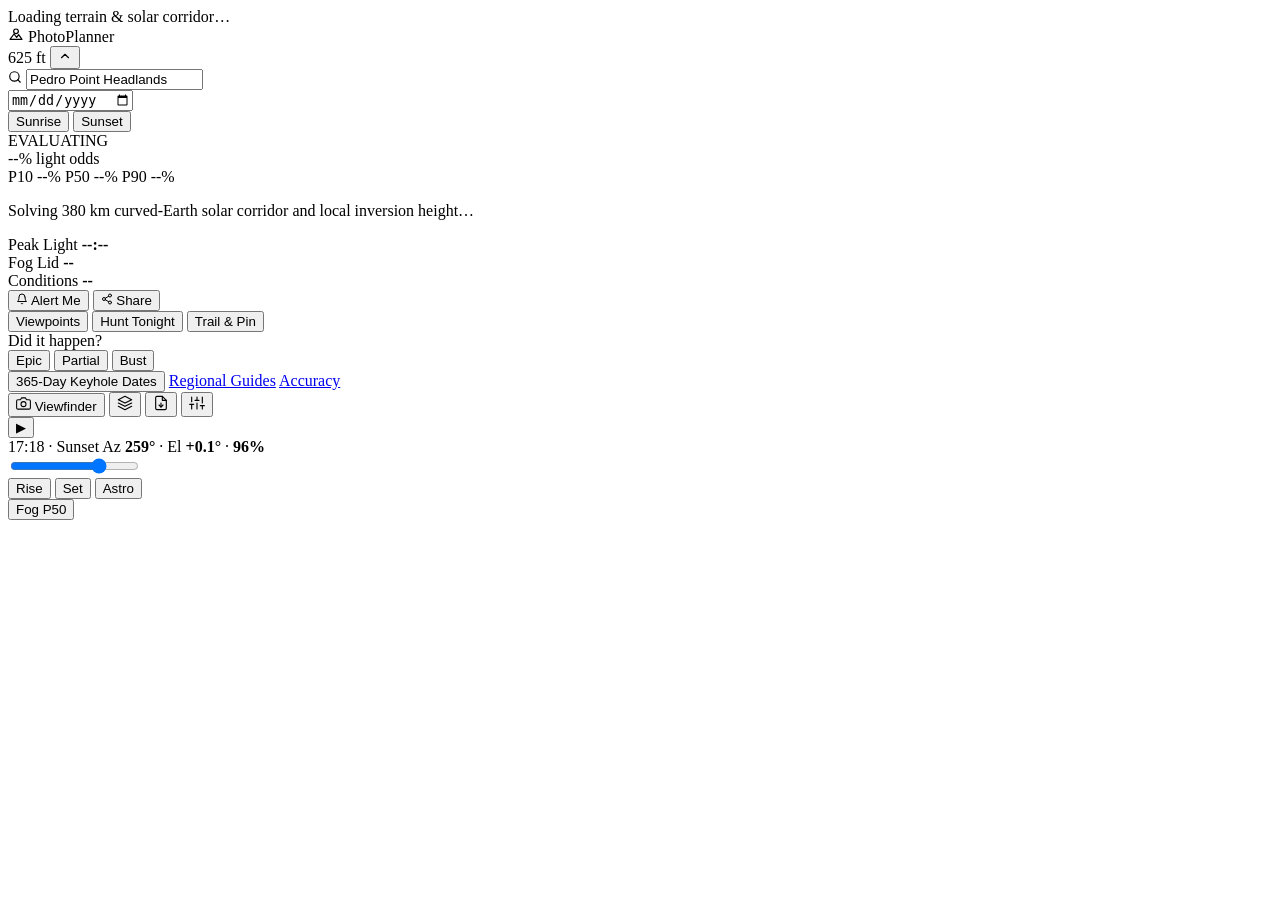
==== web/index.html @ 764217e9 "feat(launch): nationwide US spot search, Alert Me UI + email/webhook delivery, Docker/Fly/rate-limit" ====
<!DOCTYPE html>
<html lang="en" data-theme="dark">
<head>
  <meta charset="UTF-8" />
  <meta name="viewport" content="width=device-width, initial-scale=1.0" />
  <meta name="color-scheme" content="dark light" />
  <title>PhotoPlanner — 3D Light &amp; Lens Viewfinder</title>
  <link rel="stylesheet" href="/styles.css?v=20261120c" />
  <script type="importmap">
    {
      "imports": {
        "three": "https://unpkg.com/three@0.160.0/build/three.module.js",
        "three/addons/": "https://unpkg.com/three@0.160.0/examples/jsm/"
      }
    }
  </script>
</head>
<body>
  <!-- Full-Bleed 100vw × 100dvh 3D Topographic & Light Stage -->
  <main class="viewport-stage" id="viewport-stage" aria-label="Interactive 3D Topographic Light &amp; Lens Viewfinder">
    <div id="canvas-container" class="canvas-container"></div>
    <img id="webcam-ghost-overlay" class="webcam-ghost-overlay" alt="" hidden />

    <!-- Floating 3D Cloud Hover Provenance Tooltip (pointer-events: none) -->
    <div id="cloud-hover-tooltip" class="cloud-hover-tooltip" role="status" aria-live="polite" hidden></div>

    <!-- First-Person Optical Camera Viewfinder Overlay (Full-Bleed, Pure EVF) -->
    <div class="viewfinder-overlay" id="viewfinder-overlay" hidden>
      <div class="vf-corner vf-tl"></div>
      <div class="vf-corner vf-tr"></div>
      <div class="vf-corner vf-bl"></div>
      <div class="vf-corner vf-br"></div>
      <div class="vf-grid" aria-hidden="true">
        <div class="vf-line vf-v1"></div>
        <div class="vf-line vf-v2"></div>
        <div class="vf-line vf-h1"></div>
        <div class="vf-line vf-h2"></div>
        <div class="vf-center-cross"></div>
      </div>

      <!-- Optical Full-Frame Camera Focal-Length Dial -->
      <div class="vf-top-lens-bar" id="vf-lens-bar" role="group" aria-label="Full-Frame Camera Focal Length">
        <span class="vf-lens-label">35mm</span>
        <button type="button" class="vf-lens-btn" data-focal-mm="16">16</button>
        <button type="button" class="vf-lens-btn" data-focal-mm="24">24</button>
        <button type="button" class="vf-lens-btn is-active" data-focal-mm="35">35</button>
        <button type="button" class="vf-lens-btn" data-focal-mm="50">50</button>
        <button type="button" class="vf-lens-btn" data-focal-mm="70">70</button>
        <button type="button" class="vf-lens-btn" data-focal-mm="200">200<span class="vf-unit">mm</span></button>
        <span class="vf-fov-pill" id="vf-fov-readout">54° × 38°</span>
        <button type="button" class="vf-lens-btn vf-fieldcard-btn" id="btn-vf-export-field-card" title="Export Offline Backcountry Field Card">
          Field Card
        </button>
      </div>

      <div class="vf-bottom-hud" id="vf-hud-readout">
        VP1 · 35mm FF · Bearing 117.9° ESE · 1.66 mi
      </div>
    </div>

    <!-- Loading Indicator (Minimal Center Capsule) -->
    <div class="viewport-loading" id="viewport-loading">
      <span class="spinner" aria-hidden="true"></span>
      <span id="loading-text">Loading terrain &amp; solar corridor…</span>
    </div>

    <!-- =====================================================================
         TOP-LEFT: Floating Collapsible Photographer Sheet (Proposal A)
         ===================================================================== -->
    <aside class="floating-sheet" id="planner-sheet" aria-label="Shoot Brief &amp; Planner">
      <!-- Compact Brand + Location / Date / Phase Header -->
      <div class="sheet-header">
        <div class="brand-row">
          <div class="brand-mark">
            <svg width="16" height="16" viewBox="0 0 24 24" fill="none" stroke="currentColor" stroke-width="1.8" stroke-linecap="round" stroke-linejoin="round" aria-hidden="true">
              <circle cx="12" cy="8" r="3.5" />
              <path d="M3 20l6-8 4 5 3-4 5 7H3z" />
            </svg>
            <span class="brand-wordmark">PhotoPlanner</span>
          </div>
          <div class="sheet-header-right">
            <span class="elev-chip" id="summary-elevation">625 ft</span>
            <button type="button" class="icon-btn icon-btn-xs" id="btn-toggle-sheet" aria-expanded="true" title="Collapse or expand brief panel">
              <svg width="14" height="14" viewBox="0 0 24 24" fill="none" stroke="currentColor" stroke-width="2" stroke-linecap="round" stroke-linejoin="round" aria-hidden="true">
                <polyline points="18 15 12 9 6 15" />
              </svg>
            </button>
          </div>
        </div>

        <form id="query-form" class="sheet-controls" aria-label="Subject and Date">
          <div class="spot-search-wrap" id="spot-search-wrap">
            <svg class="spot-search-icon" width="14" height="14" viewBox="0 0 24 24" fill="none" stroke="currentColor" stroke-width="2" stroke-linecap="round" stroke-linejoin="round" aria-hidden="true">
              <circle cx="11" cy="11" r="8" />
              <line x1="21" y1="21" x2="16.65" y2="16.65" />
            </svg>
            <input
              type="search"
              id="spot-search-input"
              class="input-search"
              value="Pedro Point Headlands"
              placeholder="Search any US peak, lake, or GPS…"
              autocomplete="off"
              aria-label="Search any US photography peak, lake, or GPS coordinates"
              aria-autocomplete="list"
              aria-controls="spot-search-results"
            />
            <div class="spot-search-dropdown" id="spot-search-results" role="listbox" hidden></div>
          </div>

          <!-- Hidden legacy preset select kept in sync for quick benchmarks -->
          <select id="landmark-select" name="landmark" hidden>
            <option value="Pedro Point Headlands" selected>Pedro Point Headlands</option>
            <option value="Montara Mountain">Montara Mountain</option>
            <option value="Half Dome">Half Dome</option>
            <option value="Clouds Rest">Clouds Rest</option>
            <option value="Upper Yosemite Fall">Upper Yosemite Fall</option>
            <option value="Sentinel Dome">Sentinel Dome</option>
            <option value="Bridalveil Fall">Bridalveil Fall</option>
            <option value="North Dome">North Dome</option>
            <option value="Cathedral Peak">Cathedral Peak</option>
            <option value="Tenaya Lake">Tenaya Lake</option>
          </select>

          <div class="sheet-date-phase-row">
            <input type="date" id="shoot-date" class="input-date" name="date" aria-label="Shoot Date" />
            <div class="phase-switch" role="tablist" aria-label="Light Phase">
              <button type="button" class="phase-btn" id="tab-corridor-sunrise" data-phase="sunrise">Sunrise</button>
              <button type="button" class="phase-btn is-active" id="tab-corridor-sunset" data-phase="sunset">Sunset</button>
            </div>
          </div>

          <!-- Hidden compatibility hooks -->
          <select id="max-miles" name="max_miles" hidden>
            <option value="10">10</option>
            <option value="16" selected>16</option>
            <option value="22">22</option>
          </select>
          <span id="summary-title" hidden>Pedro Point Headlands</span>
          <span id="summary-subtitle" hidden></span>
        </form>
      </div>

      <!-- Collapsible Body of Floating Sheet -->
      <div class="sheet-body" id="sheet-body">
        <!-- Hero Verdict Strip: The 5-Second Answer -->
        <section class="verdict-hero" aria-label="Light Verdict">
          <div class="verdict-top-row">
            <div class="verdict-status-wrap">
              <span class="verdict-dot" id="brief-verdict-dot" aria-hidden="true"></span>
              <span class="verdict-label" id="brief-verdict-badge">EVALUATING</span>
            </div>
            <div class="verdict-odds-wrap">
              <span class="verdict-odds-num" id="brief-light-odds">--%</span>
              <span class="verdict-odds-caption">light odds</span>
            </div>
          </div>

          <div class="prob-whisker" title="Calibrated P10–P90 transmittance band (median P50 marked)">
            <div class="prob-whisker-track">
              <div class="prob-whisker-band" id="brief-prob-range" style="left: 20%; width: 50%;"></div>
              <div class="prob-whisker-median" id="brief-prob-median" style="left: 50%;"></div>
            </div>
            <div class="prob-whisker-labels">
              <span id="brief-p10-label">P10 --%</span>
              <span id="brief-p50-label">P50 --%</span>
              <span id="brief-p90-label">P90 --%</span>
            </div>
          </div>

          <p class="verdict-reason" id="brief-causal-note">
            Solving 380 km curved-Earth solar corridor and local inversion height…
          </p>

          <div class="brief-tri-stats">
            <div class="tri-stat">
              <span class="tri-label">Peak Light</span>
              <strong class="tri-val" id="brief-peak-time">--:--</strong>
            </div>
            <div class="tri-stat">
              <span class="tri-label">Fog Lid</span>
              <strong class="tri-val" id="brief-fog-clearance">--</strong>
            </div>
            <div class="tri-stat">
              <span class="tri-label">Conditions</span>
              <strong class="tri-val" id="brief-temp-wind">--</strong>
            </div>
          </div>

          <div class="hero-action-row">
            <button type="button" class="btn-subtle btn-xs hero-alert-btn" id="btn-open-alert-popover" popovertarget="alert-popover">
              <svg width="12" height="12" viewBox="0 0 24 24" fill="none" stroke="currentColor" stroke-width="2" stroke-linecap="round" stroke-linejoin="round" aria-hidden="true">
                <path d="M18 8A6 6 0 0 0 6 8c0 7-3 9-3 9h18s-3-2-3-9" />
                <path d="M13.73 21a2 2 0 0 1-3.46 0" />
              </svg>
              <span>Alert Me</span>
            </button>
            <button type="button" class="btn-subtle btn-xs" id="btn-share-shoot" title="Copy shareable deep link for this spot, date &amp; lens">
              <svg width="12" height="12" viewBox="0 0 24 24" fill="none" stroke="currentColor" stroke-width="2" stroke-linecap="round" stroke-linejoin="round" aria-hidden="true">
                <circle cx="18" cy="5" r="3" /><circle cx="6" cy="12" r="3" /><circle cx="18" cy="19" r="3" />
                <line x1="8.59" y1="13.51" x2="15.42" y2="17.49" /><line x1="15.41" y1="6.51" x2="8.59" y2="10.49" />
              </svg>
              <span id="share-btn-label">Share</span>
            </button>
          </div>
        </section>

        <!-- 3 Clean Tabs: Brief (Viewpoints) | Hunt (Regional) | Trail (GPX & Pin) -->
        <nav class="sheet-tabs" role="tablist" aria-label="Planner Views">
          <button type="button" class="sheet-tab is-active" data-sheet-tab="brief" role="tab" aria-selected="true">
            Viewpoints
          </button>
          <button type="button" class="sheet-tab" data-sheet-tab="hunt" role="tab" aria-selected="false">
            Hunt Tonight
          </button>
          <button type="button" class="sheet-tab" data-sheet-tab="trail" role="tab" aria-selected="false">
            Trail &amp; Pin
          </button>
        </nav>

        <!-- Tab 1: Recommended Viewpoints -->
        <div class="sheet-panel is-active" id="panel-brief" role="tabpanel">
          <div id="vp-cards-container" class="vp-cards-list"></div>

          <!-- 1-Tap Post-Shoot Crowd Ground-Truth Verification Strip -->
          <div class="feedback-strip" id="field-feedback-strip">
            <span class="feedback-label" id="feedback-status-label">Did it happen?</span>
            <div class="feedback-btns" role="group" aria-label="Log observed light outcome">
              <button type="button" class="feedback-btn" data-report-outcome="epic">Epic</button>
              <button type="button" class="feedback-btn" data-report-outcome="partial">Partial</button>
              <button type="button" class="feedback-btn" data-report-outcome="bust">Bust</button>
            </div>
          </div>

          <div class="sheet-footer-links">
            <button type="button" class="link-btn" id="btn-open-calendar" popovertarget="annual-calendar-popover">
              365-Day Keyhole Dates
            </button>
            <a class="link-btn" href="/guides">Regional Guides</a>
            <a class="link-btn" href="/api/backtest-report">Accuracy</a>
          </div>
        </div>

        <!-- Tab 2: Regional "Where Tonight?" Light Hunter -->
        <div class="sheet-panel" id="panel-hunt" role="tabpanel" hidden>
          <div class="hunt-controls-row">
            <select id="hunt-region-select" class="input-select input-select-sm" aria-label="Hunt Region">
              <option value="bay_area">Bay Area &amp; Marin</option>
              <option value="sierra">Sierra &amp; Yosemite</option>
              <option value="central_coast">Big Sur &amp; Central Coast</option>
              <option value="pnw">Pacific Northwest</option>
              <option value="rockies">Rocky Mountains</option>
              <option value="southwest">American Southwest</option>
              <option value="east_coast">East Coast &amp; Acadia</option>
            </select>
            <button type="button" class="btn-subtle btn-sm" id="btn-run-regional-hunt">
              Scan Region
            </button>
          </div>
          <div id="regional-hunt-results" class="hunt-results-list">
            <p class="empty-hint">
              Rank regional peaks, ridges &amp; alpine lakes for tonight's calibrated cloud-sea breakout, alpenglow, and mirror reflections.
            </p>
          </div>
        </div>

        <!-- Tab 3: Click-to-Inspect Terrain & GPX Trail Upload -->
        <div class="sheet-panel" id="panel-trail" role="tabpanel" hidden>
          <div class="trail-mode-block">
            <div class="block-caption">Terrain Click Action</div>
            <div class="segmented" id="hud-click-mode-group" role="group" aria-label="Terrain Click Action">
              <button type="button" class="seg-btn is-active" id="btn-click-tripod" data-click-mode="tripod">
                Drop Tripod Pin
              </button>
              <button type="button" class="seg-btn" id="btn-click-target" data-click-mode="target">
                Set Subject Target
              </button>
            </div>
            <p class="cursor-hint" id="cursor-coords-bar">
              Click any ridge or trail on the 3D terrain to inspect exact line-of-sight.
            </p>
          </div>

          <div class="gpx-drop-block">
            <div class="block-caption">Custom Route (.GPX / .GeoJSON)</div>
            <label class="gpx-upload-zone" for="gpx-file-input">
              <input type="file" id="gpx-file-input" accept=".gpx,.geojson,.json" hidden />
              <svg width="16" height="16" viewBox="0 0 24 24" fill="none" stroke="currentColor" stroke-width="1.7" stroke-linecap="round" stroke-linejoin="round" aria-hidden="true">
                <path d="M21 15v4a2 2 0 0 1-2 2H5a2 2 0 0 1-2-2v-4" />
                <polyline points="17 8 12 3 7 8" />
                <line x1="12" y1="3" x2="12" y2="15" />
              </svg>
              <span>Upload GPX or GeoJSON trail</span>
            </label>
            <div id="gpx-upload-results" class="gpx-results" hidden></div>
          </div>
        </div>
      </div>
    </aside>

    <!-- =====================================================================
         TOP-RIGHT: Quiet Monochrome Utility Icons (4 controls total)
         ===================================================================== -->
    <div class="top-right-controls" role="toolbar" aria-label="Viewport Tools">
      <button type="button" class="pill-btn pill-btn-accent btn-exit-vf" id="btn-orbit-mode" data-mode="orbit" hidden>
        <svg width="14" height="14" viewBox="0 0 24 24" fill="none" stroke="currentColor" stroke-width="2" stroke-linecap="round" stroke-linejoin="round" aria-hidden="true"><line x1="19" y1="12" x2="5" y2="12" /><polyline points="12 19 5 12 12 5" /></svg>
        <span>3D Orbit</span>
        <kbd class="kbd-hint">Esc</kbd>
      </button>

      <button type="button" class="pill-btn btn-enter-vf-quick" id="btn-enter-vp-vf" title="Enter first-person camera lens viewfinder (16–200 mm)">
        <svg width="15" height="15" viewBox="0 0 24 24" fill="none" stroke="currentColor" stroke-width="1.7" stroke-linecap="round" stroke-linejoin="round" aria-hidden="true">
          <path d="M23 19a2 2 0 0 1-2 2H3a2 2 0 0 1-2-2V8a2 2 0 0 1 2-2h4l2-3h6l2 3h4a2 2 0 0 1 2 2z" />
          <circle cx="12" cy="13" r="4" />
        </svg>
        <span>Viewfinder</span>
      </button>

      <button type="button" class="icon-btn" id="btn-open-layers" popovertarget="map-layers-popover" title="Map surface, Fog-Sea band &amp; 3D overlays" aria-label="Map Layers">
        <svg width="16" height="16" viewBox="0 0 24 24" fill="none" stroke="currentColor" stroke-width="1.7" stroke-linecap="round" stroke-linejoin="round" aria-hidden="true">
          <polygon points="12 2 2 7 12 12 22 7 12 2" />
          <polyline points="2 17 12 22 22 17" />
          <polyline points="2 12 12 17 22 12" />
        </svg>
      </button>

      <button type="button" class="icon-btn" id="btn-export-field-card" title="Export Offline Backcountry Field Card (HTML / Print)" aria-label="Export Field Card">
        <svg width="16" height="16" viewBox="0 0 24 24" fill="none" stroke="currentColor" stroke-width="1.7" stroke-linecap="round" stroke-linejoin="round" aria-hidden="true">
          <path d="M14 2H6a2 2 0 0 0-2 2v16a2 2 0 0 0 2 2h12a2 2 0 0 0 2-2V8z" />
          <polyline points="14 2 14 8 20 8" />
          <line x1="12" y1="18" x2="12" y2="12" />
          <polyline points="9 15 12 18 15 15" />
        </svg>
      </button>

      <button type="button" class="icon-btn" id="btn-open-lab" aria-expanded="false" aria-controls="lab-drawer" title="Open Atmospheric Lab (NWP Models, GPU Fluid Lab, Webcam &amp; Verification)" aria-label="Atmospheric Lab">
        <svg width="16" height="16" viewBox="0 0 24 24" fill="none" stroke="currentColor" stroke-width="1.7" stroke-linecap="round" stroke-linejoin="round" aria-hidden="true">
          <line x1="4" y1="21" x2="4" y2="14" /><line x1="4" y1="10" x2="4" y2="3" />
          <line x1="12" y1="21" x2="12" y2="12" /><line x1="12" y1="8" x2="12" y2="3" />
          <line x1="20" y1="21" x2="20" y2="16" /><line x1="20" y1="12" x2="20" y2="3" />
          <line x1="1" y1="14" x2="7" y2="14" /><line x1="9" y1="8" x2="15" y2="8" /><line x1="17" y1="16" x2="23" y2="16" />
        </svg>
      </button>
    </div>

    <!-- Contextual Clicked Tripod Sightline Inspector (Only appears when user clicks 3D terrain) -->
    <aside class="tripod-inspector-card" id="tripod-inspector-card" hidden aria-label="Custom Tripod Line-of-Sight Inspector">
      <div class="inspector-header">
        <div class="inspector-title-wrap">
          <span class="eyebrow" id="inspector-eyebrow">CUSTOM SIGHTLINE</span>
          <h4 class="inspector-title" id="inspector-title">Clicked Vantage Point</h4>
        </div>
        <div class="inspector-header-actions">
          <button type="button" class="btn-subtle btn-xs" id="btn-enter-custom-vf">Viewfinder</button>
          <button type="button" class="icon-btn icon-btn-xs" id="btn-close-inspector" aria-label="Close Sightline Inspector">✕</button>
        </div>
      </div>
      <div class="inspector-status-row" id="inspector-status-row"></div>
      <div class="cross-section-box">
        <div class="cross-section-label-row">
          <span>Elevation Profile</span>
          <span id="cross-section-dist-label">1.66 mi</span>
        </div>
        <svg id="cross-section-svg" class="cross-section-svg" viewBox="0 0 420 105" preserveAspectRatio="none" aria-label="Sightline elevation profile"></svg>
      </div>
      <div class="mini-stats-grid" id="inspector-meta-grid"></div>
    </aside>

    <!-- Side-by-Side Scientific Webcam Split-View Drawer (Only opens when requested from Lab) -->
    <aside class="webcam-truth-card" id="webcam-truth-card" hidden aria-label="Scientific Camera Ground-Truth Verification">
      <div class="inspector-header">
        <div class="inspector-title-wrap">
          <span class="eyebrow" id="webcam-card-eyebrow">SCIENTIFIC SKY CHROMATICITY</span>
          <h4 class="inspector-title" id="webcam-card-title">Matched Camera</h4>
        </div>
        <button type="button" class="icon-btn icon-btn-xs" id="btn-close-webcam-card" aria-label="Close Camera Drawer">✕</button>
      </div>
      <div class="webcam-camera-tabs" id="webcam-camera-tabs" role="tablist" hidden></div>
      <div class="webcam-frame-wrap" id="webcam-frame-wrap">
        <img id="webcam-frame-img" class="webcam-frame-img" crossorigin="anonymous" alt="Matched scientific sky camera frame" />
        <div class="webcam-sky-roi-band" id="webcam-sky-roi-band"><span>SKY ROI (4–22%)</span></div>
        <div class="webcam-frame-badges">
          <span class="webcam-ts-pill" id="webcam-ts-pill">--:--</span>
          <span class="webcam-az-pill" id="webcam-az-pill">Az ---°</span>
        </div>
      </div>
      <div class="webcam-timeline-chips" id="webcam-timeline-chips" role="group"></div>
      <div class="mini-stats-grid" id="webcam-chroma-grid">
        <div class="mini-stat"><span>R/B Warmth</span><strong id="val-wc-rb">--</strong></div>
        <div class="mini-stat"><span>Cam / Sim K</span><strong id="val-wc-kelvin">-- / -- K</strong></div>
        <div class="mini-stat"><span>Observed</span><strong id="val-wc-emp-score">-- / 100</strong></div>
        <div class="mini-stat"><span>Simulated</span><strong id="val-wc-sim-score">-- / 100</strong></div>
      </div>
      <div class="webcam-snap-actions">
        <button type="button" class="btn-accent btn-sm" id="btn-snap-webcam-camera">Snap 3D Camera</button>
        <button type="button" class="btn-subtle btn-sm" id="btn-reset-webcam-snap" hidden>3D Orbit</button>
      </div>
      <div class="webcam-ghost-controls" id="webcam-ghost-controls">
        <label class="check-inline"><input type="checkbox" id="toggle-webcam-ghost" /><span>3D Ghost Overlay</span></label>
        <input type="range" id="webcam-ghost-opacity" class="thin-range" min="10" max="85" value="38" step="1" aria-label="Ghost Overlay Opacity" />
        <span class="mono-dim" id="val-webcam-ghost-opacity">38%</span>
      </div>
      <p class="muted-note" id="webcam-snap-note">Matches Three.js horizontal FOV &amp; azimuth against scientific sky imagery.</p>
    </aside>

    <!-- =====================================================================
         BOTTOM CENTER: Single Floating Hairline 24-Hour Timeline Pill
         ===================================================================== -->
    <div class="scrubber-dock" role="region" aria-label="24-Hour Light Timeline">
      <div class="dock-row">
        <button type="button" class="dock-play-btn" id="btn-play-sun" title="Play or pause 24-hour light animation" aria-label="Animate light">
          ▶
        </button>

        <div class="dock-time-meta">
          <output class="dock-time-output" id="time-scrubber-output" for="time-scrubber">17:18 · Sunset</output>
          <span class="dock-angles">
            Az <strong id="hud-sun-az">259°</strong> · El <strong id="hud-sun-el">+0.1°</strong> · <strong id="hud-cliff-lit">96%</strong>
          </span>
          <span id="hud-local-time" hidden>17:18</span>
          <span id="hud-phase-badge" hidden>Sunset</span>
        </div>

        <div class="slider-field dock-slider-wrap">
          <input
            class="slider-input timeline-range"
            id="time-scrubber"
            type="range"
            min="0"
            max="1440"
            value="1038"
            step="1"
            aria-label="24-Hour Solar and Astro Scrubber"
          />
        </div>

        <div class="dock-quick-jumps" role="group" aria-label="Quick Light Jumps">
          <button type="button" class="dock-jump-btn" id="btn-jump-sunrise" title="Jump to Sunrise Golden Hour">Rise</button>
          <button type="button" class="dock-jump-btn is-active" id="btn-jump-sunset" title="Jump to Sunset Golden Hour">Set</button>
          <button type="button" class="dock-jump-btn" id="btn-jump-night" title="Jump to Astro / Milky Way Peak">Astro</button>
          <button type="button" id="btn-jump-dawn-astro" hidden>02:00</button>
          <button type="button" id="btn-jump-bluehour" hidden>Blue</button>
        </div>

        <button type="button" class="dock-fog-chip" id="btn-cycle-fog-band" title="Cycle 3D probabilistic fog-sea lid (P10 / P50 / P90 / Off)">
          <span id="hud-fog-alt-readout">Fog P50</span>
        </button>
      </div>
    </div>

    <!-- =====================================================================
         RIGHT SLIDE-OVER DRAWER: Opt-In Atmospheric Lab (Hidden by Default)
         Holds all R&D meteorology, Fluid Lab sliders, Hindcasts & Webcams cleanly
         ===================================================================== -->
    <aside class="lab-drawer" id="lab-drawer" hidden aria-label="Atmospheric &amp; Verification Lab">
      <div class="lab-header">
        <div>
          <span class="eyebrow">OPT-IN POWER TOOLS</span>
          <h2 class="lab-title">Atmospheric Lab</h2>
        </div>
        <div class="lab-header-actions">
          <button type="button" class="btn-subtle btn-xs" id="theme-toggle" aria-label="Toggle theme">
            <span id="theme-toggle-icon" hidden>☀️</span>
            <span id="theme-toggle-label">Light</span>
          </button>
          <button type="button" class="icon-btn icon-btn-xs" id="btn-close-lab" aria-label="Close Atmospheric Lab">✕</button>
        </div>
      </div>

      <nav class="sheet-tabs lab-tabs" role="tablist" aria-label="Lab Sections">
        <button type="button" class="sheet-tab is-active" data-lab-tab="physics" role="tab">Corridor &amp; Astro</button>
        <button type="button" class="sheet-tab" data-lab-tab="fluid" role="tab">Fluid Lab</button>
        <button type="button" class="sheet-tab" data-lab-tab="verify" role="tab">Verify &amp; Presets</button>
      </nav>

      <div class="lab-scroll">
        <!-- Lab Tab 1: 380 km Corridor Physics, NWP Models & Astro -->
        <div class="lab-panel is-active" id="lab-panel-physics" role="tabpanel">
          <details class="lab-section" id="weather-disclosure" open>
            <summary class="lab-section-summary">
              <span>380 km Solar Corridor</span>
              <span class="mono-pill" id="weather-score-badge">-- / 100</span>
            </summary>
            <div class="lab-section-body">
              <div class="muted-note" id="weather-verdict">Evaluating 380 km corridor…</div>
              <div class="muted-note" id="weather-summary-sub"></div>
              <p class="lab-rec" id="weather-recommendation"></p>

              <div class="diagram-card">
                <div class="diagram-head">
                  <span id="raypath-azimuth-label">Solar Corridor</span>
                  <span id="raypath-trans-pill">--%</span>
                </div>
                <svg id="raypath-svg" class="raypath-svg" viewBox="0 0 360 92" preserveAspectRatio="none"></svg>
              </div>

              <div class="raypath-stations-grid" id="raypath-stations-grid"></div>

              <div class="diagram-card">
                <div class="diagram-head">
                  <span>Radiative &amp; Inversion Metrics</span>
                  <span id="corridor-nowcast-pill">6-Station</span>
                </div>
                <div class="mini-stats-grid">
                  <div class="mini-stat"><span>Direct Beam</span><strong id="val-direct-beam-prob">--%</strong></div>
                  <div class="mini-stat"><span>P10 · P50 · P90</span><strong id="val-bimodal-quantiles">--</strong></div>
                  <div class="mini-stat"><span>Tint · Canvas</span><strong id="val-kelvin-canvas">--</strong></div>
                  <div class="mini-stat"><span>Corridor Gate</span><strong id="val-dominant-blocker">Clear</strong></div>
                  <div class="mini-stat"><span>Fog Base → Top</span><strong id="val-fog-band">--</strong></div>
                  <div class="mini-stat"><span>Thermal Cap</span><strong id="val-inv-deltat">--</strong></div>
                  <div class="mini-stat"><span>Cloud-Sea</span><strong id="val-cloud-sea-score">--</strong></div>
                  <div class="mini-stat"><span>Under-Deck</span><strong id="val-under-deck-score">--</strong></div>
                  <div class="mini-stat"><span>LCL Base</span><strong id="val-lcl-base">--</strong></div>
                  <div class="mini-stat"><span>Visibility</span><strong id="val-visibility">--</strong></div>
                  <div class="mini-stat"><span>Fog Chance</span><strong id="val-inversion">--</strong></div>
                  <div class="mini-stat"><span>Temp &amp; Wind</span><strong id="val-temp-wind">--</strong></div>
                </div>
                <span id="inversion-header-label" hidden></span>
                <span id="inversion-clearance-pill" hidden></span>
              </div>

              <div class="diagram-card">
                <div class="diagram-head">
                  <span>NWP Model Ensemble</span>
                  <span id="ai-ensemble-agreement-pill">--%</span>
                </div>
                <div class="segmented segmented-sm" id="ai-engine-selector-bar" role="group">
                  <button type="button" class="seg-btn is-active" data-weather-engine="ensemble">Hybrid</button>
                  <button type="button" class="seg-btn" data-weather-engine="graphcast">AI</button>
                  <button type="button" class="seg-btn" data-weather-engine="hrrr">HRRR</button>
                  <button type="button" class="seg-btn" data-weather-engine="ecmwf">ECMWF</button>
                  <button type="button" class="seg-btn" data-weather-engine="nowcast">Nowcast</button>
                </div>
                <div class="lab-note-box">
                  <strong id="ai-feel-archetype">Evaluating…</strong>
                  <span id="ai-feel-note"></span>
                </div>
                <div class="raypath-stations-grid" id="ai-models-comparison-grid"></div>
              </div>

              <div class="diagram-card">
                <div class="diagram-head">
                  <span>Spatial Cloud Transect (W → E)</span>
                  <span id="spatial-transect-pill">64×64</span>
                </div>
                <div class="raypath-stations-grid" id="spatial-transect-grid"></div>
              </div>
            </div>
          </details>

          <details class="lab-section" id="astro-disclosure">
            <summary class="lab-section-summary">
              <span>Astrophotography &amp; Seeing</span>
              <span class="mono-pill" id="astro-score-badge">-- / 100</span>
            </summary>
            <div class="lab-section-body">
              <div class="muted-note" id="astro-verdict">Computing seeing &amp; dark sky…</div>
              <div class="muted-note" id="astro-summary-sub"></div>
              <p class="lab-rec" id="astro-recommendation"></p>
              <div class="diagram-card">
                <div class="diagram-head">
                  <span id="astro-column-label">Vertical Column</span>
                  <span id="astro-seeing-pill">Seeing --</span>
                </div>
                <svg id="astro-column-svg" class="raypath-svg" viewBox="0 0 360 104" preserveAspectRatio="none"></svg>
              </div>
              <div class="raypath-stations-grid" id="astro-pillars-grid"></div>
              <div class="mini-stats-grid">
                <div class="mini-stat"><span>Moon Phase</span><strong id="val-moon-phase">--</strong></div>
                <div class="mini-stat"><span>Terrain Moonset</span><strong id="val-terrain-moonset">--</strong></div>
                <div class="mini-stat"><span>Dark-Sky Window</span><strong id="val-dark-window">--</strong></div>
                <div class="mini-stat"><span>Galactic Core</span><strong id="val-galactic-core">--</strong></div>
              </div>
            </div>
          </details>
        </div>

        <!-- Lab Tab 2: Opt-In WebGL2 GPU Fluid Lab & 4-Layer Column -->
        <div class="lab-panel" id="lab-panel-fluid" role="tabpanel" hidden>
          <div class="lab-fluid-banner">
            <div>
              <strong>WebGL2 3D Fluid Clouds</strong>
              <p class="muted-note">Off by default for fast mobile &amp; desktop terrain. Enable on desktop GPUs for live volumetric advection.</p>
            </div>
            <button type="button" class="pill-btn gpu-telemetry-pill" id="viewport-gpu-pill" aria-pressed="false">
              Fluid Lab: Off
            </button>
          </div>

          <details class="lab-section" id="fluid-physics-disclosure" open>
            <summary class="lab-section-summary">
              <span id="fluid-regime-title">4-Layer Atmospheric Column</span>
              <span class="mono-pill" id="fluid-perf-badge">Fast Mode</span>
            </summary>
            <div class="lab-section-body">
              <div class="muted-note" id="fluid-summary-sub">Fast Terrain Mode Active</div>
              <div class="lab-note-box">
                <div class="diagram-head">
                  <span id="atmo-pipeline-label">Loading sounding…</span>
                  <span id="atmo-overall-conf-pill">--%</span>
                </div>
                <span id="atmo-sim-disclosure"></span>
              </div>

              <div class="atmo-layer-stack" id="unified-layer-stack"></div>

              <div class="mini-stats-grid">
                <div class="mini-stat"><span>LCL / Freeze</span><strong id="val-fluid-lcl">--</strong></div>
                <div class="mini-stat"><span>Cirrus Band</span><strong id="val-fluid-cirrus-base">--</strong></div>
                <div class="mini-stat"><span>Updraft · Liq</span><strong id="val-fluid-updraft">--</strong></div>
                <div class="mini-stat"><span>Froude · Shear</span><strong id="val-fluid-froude-shear">--</strong></div>
                <div class="mini-stat"><span>Low / Mid</span><strong id="val-fluid-low-mid">--</strong></div>
                <div class="mini-stat"><span>Cirrus · Ice</span><strong id="val-fluid-cirrus-cov">--</strong></div>
              </div>

              <div class="fluid-controls-stack">
                <div class="segmented segmented-sm" role="group" aria-label="GPU Raymarch Quality">
                  <button type="button" class="seg-btn" data-fluid-quality="ultra">Ultra</button>
                  <button type="button" class="seg-btn is-active" data-fluid-quality="balanced">Balanced</button>
                  <button type="button" class="seg-btn" data-fluid-quality="performance">Fast</button>
                </div>
                <div class="fluid-btn-row">
                  <button type="button" class="btn-subtle btn-xs" id="btn-toggle-fluid-evolve">▶ Resume</button>
                  <button type="button" class="btn-subtle btn-xs" id="btn-reset-fluid-tuning">Reset Gains</button>
                </div>

                <div class="slider-field lab-slider">
                  <div class="diagram-head"><label for="slider-fluid-speed">Evolution Speed</label><output id="out-fluid-speed">1.0×</output></div>
                  <input class="slider-input thin-range" id="slider-fluid-speed" type="range" min="0" max="4" step="0.1" value="1.0" />
                </div>
                <div class="slider-field lab-slider">
                  <div class="diagram-head"><label for="slider-micro-detail">Micro Detail</label><output id="out-micro-detail">100%</output></div>
                  <input class="slider-input thin-range" id="slider-micro-detail" type="range" min="0" max="200" step="5" value="100" />
                </div>
                <div class="slider-field lab-slider">
                  <div class="diagram-head"><label for="slider-cloud-density">Liquid Gain</label><output id="out-cloud-density">100%</output></div>
                  <input class="slider-input thin-range" id="slider-cloud-density" type="range" min="15" max="200" step="5" value="100" />
                </div>
                <div class="slider-field lab-slider">
                  <div class="diagram-head"><label for="slider-cirrus-density">Cirrus Gain</label><output id="out-cirrus-density">105%</output></div>
                  <input class="slider-input thin-range" id="slider-cirrus-density" type="range" min="0" max="220" step="5" value="105" />
                </div>
              </div>
            </div>
          </details>
        </div>

        <!-- Lab Tab 3: Historical Verification, Scientific Cameras & Curated Presets -->
        <div class="lab-panel" id="lab-panel-verify" role="tabpanel" hidden>
          <!-- Historical Replay (Visible on past dates) -->
          <div class="diagram-card" id="historical-replay-panel" hidden>
            <div class="diagram-head">
              <span>Historical Hindcast Replay</span>
              <span id="historical-replay-badge">Observed Truth</span>
            </div>
            <div class="segmented segmented-sm" id="historical-replay-btns" role="group">
              <button type="button" class="seg-btn is-active" data-replay-mode="truth">Truth</button>
              <button type="button" class="seg-btn" data-replay-mode="nowcast_1h">+1h</button>
              <button type="button" class="seg-btn" data-replay-mode="hindcast_24h">+24h</button>
              <button type="button" class="seg-btn" data-replay-mode="hindcast_72h">+72h</button>
            </div>
            <div class="muted-note" id="historical-delta-strip" hidden></div>
          </div>

          <!-- Matched Scientific Camera Strip -->
          <div class="diagram-card">
            <div class="diagram-head">
              <span id="webcam-sidebar-title">Scientific Sky Camera</span>
              <span class="webcam-swatch-dot" id="webcam-sidebar-swatch" aria-hidden="true"></span>
            </div>
            <p class="muted-note" id="webcam-sidebar-sub">PhenoCam / NEON Scientific Sky Chromaticity</p>
            <div class="fluid-btn-row">
              <button type="button" class="btn-subtle btn-xs" id="btn-sidebar-open-webcam">Open Split View</button>
              <button type="button" class="btn-subtle btn-xs" id="btn-toggle-webcam-drawer" hidden>Toggle</button>
            </div>
          </div>

          <!-- Curated Benchmark Scenarios -->
          <div class="diagram-card" id="scenarios-popover">
            <div class="diagram-head">
              <span>Curated Atmospheric Benchmarks</span>
            </div>
            <div class="preset-list">
              <button type="button" class="preset-row" id="btn-vp-yesterday-pedro"><strong>Pedro Point Yesterday</strong><span>GOES-18 + KHAF + KOAK</span></button>
              <button type="button" class="preset-row" id="btn-vp-today-sf"><strong>Montara Mountain Today</strong><span>Live Coastal Column</span></button>
              <button type="button" class="preset-row" id="btn-vp-fog-sea"><strong>Montara Cloud-Sea ('25)</strong><span>Jun 5, 2025 · 2,020 ft Lid</span></button>
              <button type="button" class="preset-row" id="btn-vp-clear-slot"><strong>Pedro Crimson Cirrus ('25)</strong><span>May 16, 2025 · Horizon Slot</span></button>
              <button type="button" class="preset-row" id="btn-vp-halfdome-alpenglow"><strong>Half Dome Alpenglow ('25)</strong><span>May 25, 2025 · Sierra Cumulus</span></button>
              <button type="button" class="preset-row" id="btn-vp-clouds-rest-wave"><strong>Clouds Rest Sierra Wave ('25)</strong><span>Jun 7, 2025 · Lee-Wave Ice</span></button>
            </div>
            <!-- Hidden legacy scenario hooks -->
            <button type="button" id="btn-yesterday-pedro" hidden></button>
            <button type="button" id="btn-live-today-sf" hidden></button>
            <button type="button" id="btn-hist-fog-sea" hidden></button>
            <button type="button" id="btn-hist-clear-slot" hidden></button>
            <button type="button" id="viewport-weather-pill" hidden></button>
          </div>
        </div>
      </div>
    </aside>

    <!-- =====================================================================
         POPOVERS: Map Layers & 365-Day Keyhole Calendar (Native Popover API)
         ===================================================================== -->
    <div id="map-layers-popover" class="clean-popover" popover>
      <div class="popover-head">
        <h3>Map &amp; 3D Overlays</h3>
        <button type="button" class="icon-btn icon-btn-xs" popovertarget="map-layers-popover" popovertargetaction="hide" aria-label="Close">✕</button>
      </div>

      <div class="popover-block">
        <div class="block-caption">Terrain Surface</div>
        <div class="segmented" role="group" aria-label="Terrain Surface Style">
          <button type="button" class="seg-btn is-active" id="btn-surf-granite" data-surface="0">Relief</button>
          <button type="button" class="seg-btn" id="btn-surf-aerial" data-surface="1">Satellite</button>
          <button type="button" class="seg-btn" id="btn-surf-topo" data-surface="2">Topo</button>
        </div>
      </div>

      <div class="popover-block">
        <div class="block-caption">Probabilistic Fog-Sea Lid</div>
        <div class="segmented" id="layers-fog-band-group" role="group" aria-label="Fog-Sea Elevation Band">
          <button type="button" class="seg-btn" data-fog-band="p10">P10</button>
          <button type="button" class="seg-btn is-active" data-fog-band="p50">P50</button>
          <button type="button" class="seg-btn" data-fog-band="p90">P90</button>
          <button type="button" class="seg-btn" data-fog-band="off">Off</button>
        </div>
      </div>

      <div class="popover-block">
        <div class="block-caption">3D Layers</div>
        <div class="check-list">
          <label class="check-row"><input type="checkbox" id="toggle-sightlines" checked /><span>Trails &amp; Sightlines</span></label>
          <label class="check-row"><input type="checkbox" id="toggle-alpenglow-zone" checked /><span>Alpenglow Landing Zone</span></label>
          <label class="check-row"><input type="checkbox" id="toggle-viewshed" /><span>Unobstructed Viewshed</span></label>
          <label class="check-row"><input type="checkbox" id="toggle-sun-beams" /><span>Grazing Light Vectors</span></label>
          <label class="check-row"><input type="checkbox" id="toggle-light-field" /><span>Valley Ray Lattice</span></label>
          <label class="check-row"><input type="checkbox" id="toggle-atmosphere" /><span>GPU Fluid Lab (Opt-In)</span></label>
        </div>
      </div>
    </div>

    <div id="annual-calendar-popover" class="clean-popover calendar-popover" popover>
      <div class="popover-head">
        <div>
          <span class="eyebrow">365-DAY HORIZON SOLVER</span>
          <h3 id="calendar-popover-title">Annual Keyhole Light Alignments</h3>
        </div>
        <button type="button" class="icon-btn icon-btn-xs" popovertarget="annual-calendar-popover" popovertargetaction="hide" aria-label="Close">✕</button>
      </div>
      <p class="muted-note">
        Exact dates when the rising or setting sun aligns through narrow mountain V-notches from <strong id="calendar-vp-name">VP1</strong>:
      </p>
      <div id="calendar-alignments-list" class="calendar-alignments-list">
        <div class="muted-note">Scanning 365-day solar ephemeris…</div>
      </div>
    </div>

    <div id="alert-popover" class="clean-popover alert-popover" popover>
      <div class="popover-head">
        <div>
          <span class="eyebrow">CALIBRATED LIGHT ALERTS</span>
          <h3 id="alert-popover-title">Don't Miss This Spot</h3>
        </div>
        <button type="button" class="icon-btn icon-btn-xs" popovertarget="alert-popover" popovertargetaction="hide" aria-label="Close">✕</button>
      </div>
      <p class="muted-note">
        Get alerted only when calibrated <strong>P50 light odds</strong> clear your threshold — zero flat-grid spam.
      </p>
      <form id="alert-create-form" class="alert-form">
        <div class="alert-form-row">
          <label class="block-caption" for="alert-phase-select">Phase</label>
          <select id="alert-phase-select" class="input-select input-select-sm">
            <option value="sunset" selected>Sunset</option>
            <option value="sunrise">Sunrise</option>
            <option value="both">Sunrise &amp; Sunset</option>
          </select>
        </div>
        <div class="alert-form-row">
          <label class="block-caption" for="alert-min-p50">Min Calibrated Odds</label>
          <select id="alert-min-p50" class="input-select input-select-sm">
            <option value="55">55% (Balanced)</option>
            <option value="65" selected>65% (High Confidence)</option>
            <option value="75">75% (Rare Burners Only)</option>
          </select>
        </div>
        <div class="alert-form-row">
          <label class="block-caption" for="alert-email-input">Email (Optional)</label>
          <input type="email" id="alert-email-input" class="input-text" placeholder="you@example.com" />
        </div>
        <div class="alert-form-row">
          <label class="block-caption" for="alert-webhook-input">Push / Webhook URL (ntfy / Discord / Slack)</label>
          <input type="url" id="alert-webhook-input" class="input-text" placeholder="https://ntfy.sh/my-photo-alerts" />
        </div>
        <button type="submit" class="btn-accent btn-sm alert-submit-btn" id="btn-save-alert">
          Save Calibrated Alert
        </button>
        <div class="muted-note" id="alert-form-status" hidden></div>
      </form>

      <div class="alert-saved-section">
        <div class="block-caption">Saved Watchlists</div>
        <div id="alert-saved-list" class="alert-saved-list">
          <span class="muted-note">Loading saved alerts…</span>
        </div>
      </div>
    </div>
  </main>

  <script type="module" src="/app.js?v=20261120c"></script>
</body>
</html>
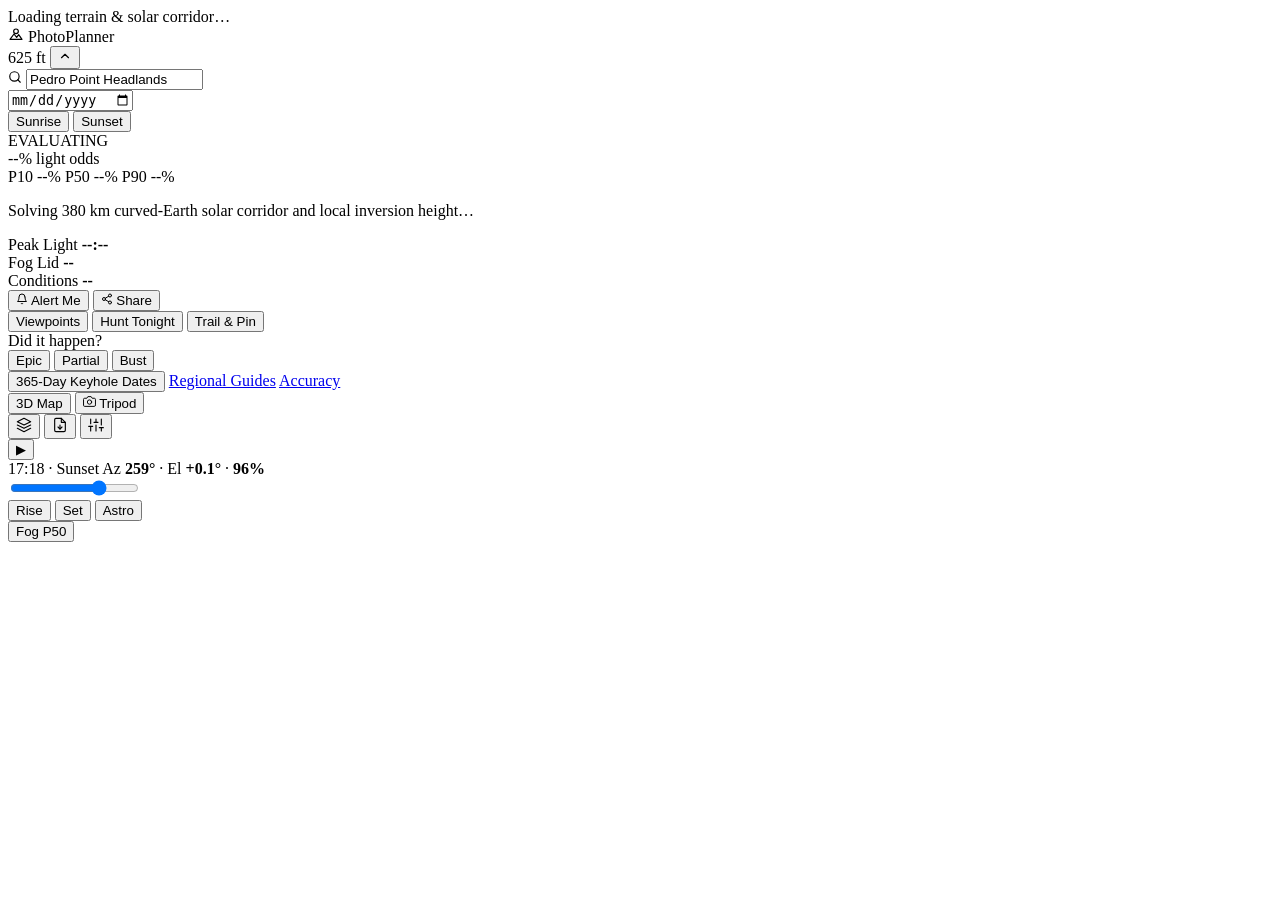
==== commit 1ab6f422: "fix(ui): resolve startup crash, time scrubber hitbox, tripod viewfinder controls, and nationwide DEM" ====
--- a/web/index.html
+++ b/web/index.html
@@ -5,7 +5,8 @@
   <meta name="viewport" content="width=device-width, initial-scale=1.0" />
   <meta name="color-scheme" content="dark light" />
   <title>PhotoPlanner — 3D Light &amp; Lens Viewfinder</title>
-  <link rel="stylesheet" href="/styles.css?v=20261120c" />
+  <link rel="icon" type="image/svg+xml" href="data:image/svg+xml,%3Csvg xmlns='http://www.w3.org/2000/svg' viewBox='0 0 24 24' fill='none' stroke='%23f59e0b' stroke-width='2' stroke-linecap='round' stroke-linejoin='round'%3E%3Ccircle cx='12' cy='8' r='3.5'/%3E%3Cpath d='M3 20l6-8 4 5 3-4 5 7H3z'/%3E%3C/svg%3E" />
+  <link rel="stylesheet" href="/styles.css?v=20261121a" />
   <script type="importmap">
     {
       "imports": {
@@ -38,8 +39,14 @@
         <div class="vf-center-cross"></div>
       </div>
 
-      <!-- Optical Full-Frame Camera Focal-Length Dial -->
-      <div class="vf-top-lens-bar" id="vf-lens-bar" role="group" aria-label="Full-Frame Camera Focal Length">
+      <!-- Optical Full-Frame Camera Focal-Length & Tripod Dial -->
+      <div class="vf-top-lens-bar" id="vf-lens-bar" role="group" aria-label="Tripod &amp; Full-Frame Camera Focal Length">
+        <div class="vf-vp-group" id="vf-vp-switcher" role="group" aria-label="Switch Tripod Viewpoint">
+          <button type="button" class="vf-lens-btn is-active" data-vf-vp="0">VP1</button>
+          <button type="button" class="vf-lens-btn" data-vf-vp="1">VP2</button>
+          <button type="button" class="vf-lens-btn" data-vf-vp="2">VP3</button>
+        </div>
+        <span class="vf-divider" aria-hidden="true"></span>
         <span class="vf-lens-label">35mm</span>
         <button type="button" class="vf-lens-btn" data-focal-mm="16">16</button>
         <button type="button" class="vf-lens-btn" data-focal-mm="24">24</button>
@@ -299,22 +306,21 @@
     </aside>
 
     <!-- =====================================================================
-         TOP-RIGHT: Quiet Monochrome Utility Icons (4 controls total)
+         TOP-RIGHT: Persistent Camera Mode Toggle + Monochrome Utility Icons
          ===================================================================== -->
     <div class="top-right-controls" role="toolbar" aria-label="Viewport Tools">
-      <button type="button" class="pill-btn pill-btn-accent btn-exit-vf" id="btn-orbit-mode" data-mode="orbit" hidden>
-        <svg width="14" height="14" viewBox="0 0 24 24" fill="none" stroke="currentColor" stroke-width="2" stroke-linecap="round" stroke-linejoin="round" aria-hidden="true"><line x1="19" y1="12" x2="5" y2="12" /><polyline points="12 19 5 12 12 5" /></svg>
-        <span>3D Orbit</span>
-        <kbd class="kbd-hint">Esc</kbd>
-      </button>
-
-      <button type="button" class="pill-btn btn-enter-vf-quick" id="btn-enter-vp-vf" title="Enter first-person camera lens viewfinder (16–200 mm)">
-        <svg width="15" height="15" viewBox="0 0 24 24" fill="none" stroke="currentColor" stroke-width="1.7" stroke-linecap="round" stroke-linejoin="round" aria-hidden="true">
-          <path d="M23 19a2 2 0 0 1-2 2H3a2 2 0 0 1-2-2V8a2 2 0 0 1 2-2h4l2-3h6l2 3h4a2 2 0 0 1 2 2z" />
-          <circle cx="12" cy="13" r="4" />
-        </svg>
-        <span>Viewfinder</span>
-      </button>
+      <div class="camera-mode-switch" role="group" aria-label="Camera Perspective">
+        <button type="button" class="cam-mode-btn is-active" id="btn-orbit-mode" data-mode="orbit" title="Aerial 3D terrain overview — orbit trails, ridges &amp; drop pins (Esc)">
+          <span>3D Map</span>
+        </button>
+        <button type="button" class="cam-mode-btn" id="btn-enter-vp-vf" title="Stand at your tripod viewpoint &amp; preview 16–200 mm lenses">
+          <svg width="13" height="13" viewBox="0 0 24 24" fill="none" stroke="currentColor" stroke-width="1.8" stroke-linecap="round" stroke-linejoin="round" aria-hidden="true">
+            <path d="M23 19a2 2 0 0 1-2 2H3a2 2 0 0 1-2-2V8a2 2 0 0 1 2-2h4l2-3h6l2 3h4a2 2 0 0 1 2 2z" />
+            <circle cx="12" cy="13" r="4" />
+          </svg>
+          <span>Tripod</span>
+        </button>
+      </div>
 
       <button type="button" class="icon-btn" id="btn-open-layers" popovertarget="map-layers-popover" title="Map surface, Fog-Sea band &amp; 3D overlays" aria-label="Map Layers">
         <svg width="16" height="16" viewBox="0 0 24 24" fill="none" stroke="currentColor" stroke-width="1.7" stroke-linecap="round" stroke-linejoin="round" aria-hidden="true">
@@ -807,6 +813,6 @@
     </div>
   </main>
 
-  <script type="module" src="/app.js?v=20261120c"></script>
+  <script type="module" src="/app.js?v=20261121a"></script>
 </body>
 </html>
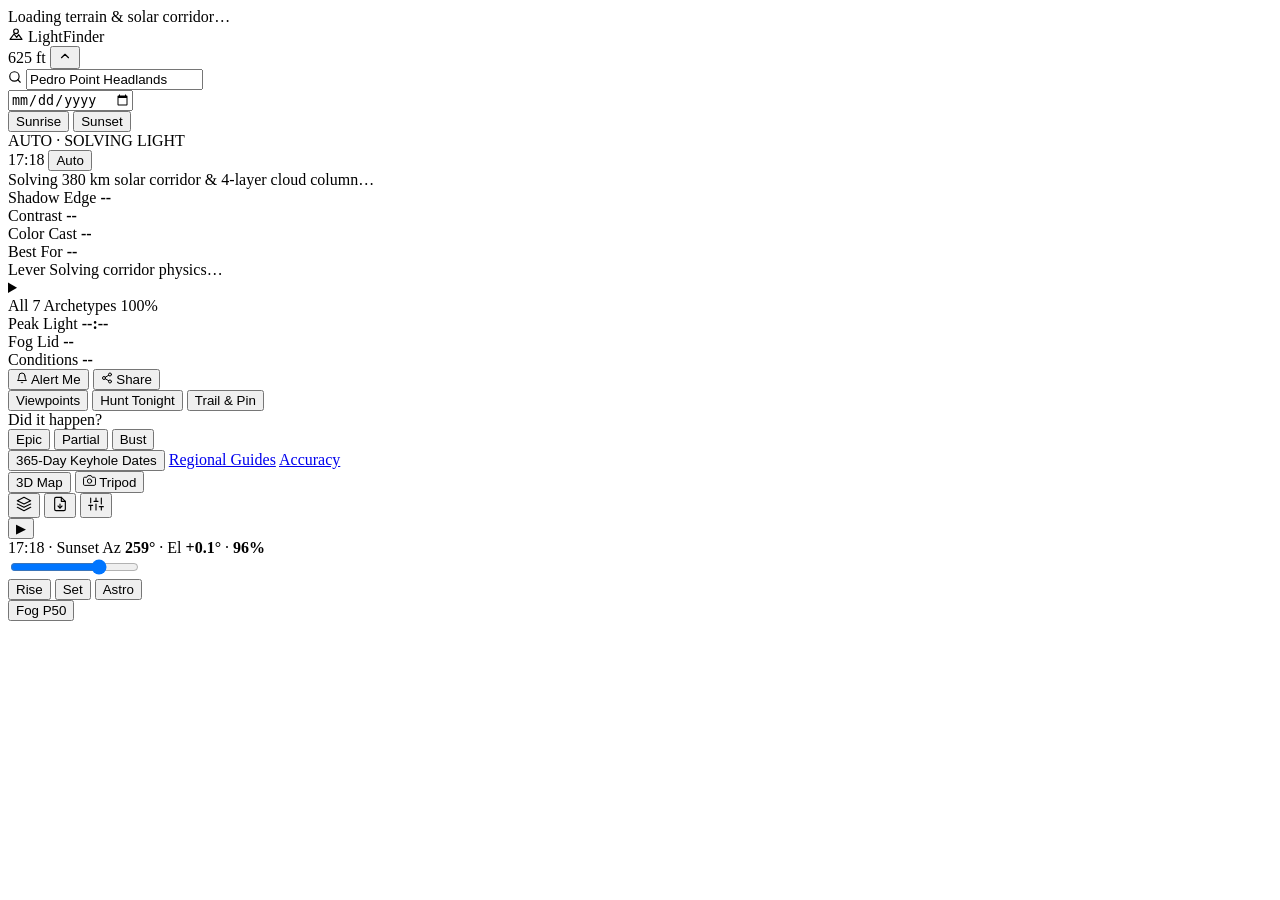
==== commit 16886360: "feat(lightfinder): 7-archetype 3D light engine, LightFinder rebrand, and archetype alerts" ====
--- a/web/index.html
+++ b/web/index.html
@@ -4,9 +4,10 @@
   <meta charset="UTF-8" />
   <meta name="viewport" content="width=device-width, initial-scale=1.0" />
   <meta name="color-scheme" content="dark light" />
-  <title>PhotoPlanner — 3D Light &amp; Lens Viewfinder</title>
+  <title>LightFinder — 3D Light &amp; Lens Viewfinder</title>
+  <meta name="description" content="LightFinder — 3D topographic terrain, 7-archetype probabilistic light engine, and 16–200mm lens viewfinder." />
   <link rel="icon" type="image/svg+xml" href="data:image/svg+xml,%3Csvg xmlns='http://www.w3.org/2000/svg' viewBox='0 0 24 24' fill='none' stroke='%23f59e0b' stroke-width='2' stroke-linecap='round' stroke-linejoin='round'%3E%3Ccircle cx='12' cy='8' r='3.5'/%3E%3Cpath d='M3 20l6-8 4 5 3-4 5 7H3z'/%3E%3C/svg%3E" />
-  <link rel="stylesheet" href="/styles.css?v=20261121a" />
+  <link rel="stylesheet" href="/styles.css?v=20261125a" />
   <script type="importmap">
     {
       "imports": {
@@ -83,7 +84,7 @@
               <circle cx="12" cy="8" r="3.5" />
               <path d="M3 20l6-8 4 5 3-4 5 7H3z" />
             </svg>
-            <span class="brand-wordmark">PhotoPlanner</span>
+            <span class="brand-wordmark">LightFinder</span>
           </div>
           <div class="sheet-header-right">
             <span class="elev-chip" id="summary-elevation">625 ft</span>
@@ -150,34 +151,63 @@
 
       <!-- Collapsible Body of Floating Sheet -->
       <div class="sheet-body" id="sheet-body">
-        <!-- Hero Verdict Strip: The 5-Second Answer -->
-        <section class="verdict-hero" aria-label="Light Verdict">
-          <div class="verdict-top-row">
-            <div class="verdict-status-wrap">
-              <span class="verdict-dot" id="brief-verdict-dot" aria-hidden="true"></span>
-              <span class="verdict-label" id="brief-verdict-badge">EVALUATING</span>
-            </div>
-            <div class="verdict-odds-wrap">
-              <span class="verdict-odds-num" id="brief-light-odds">--%</span>
-              <span class="verdict-odds-caption">light odds</span>
-            </div>
-          </div>
-
-          <div class="prob-whisker" title="Calibrated P10–P90 transmittance band (median P50 marked)">
-            <div class="prob-whisker-track">
-              <div class="prob-whisker-band" id="brief-prob-range" style="left: 20%; width: 50%;"></div>
-              <div class="prob-whisker-median" id="brief-prob-median" style="left: 50%;"></div>
-            </div>
-            <div class="prob-whisker-labels">
-              <span id="brief-p10-label">P10 --%</span>
-              <span id="brief-p50-label">P50 --%</span>
-              <span id="brief-p90-label">P90 --%</span>
-            </div>
-          </div>
-
-          <p class="verdict-reason" id="brief-causal-note">
-            Solving 380 km curved-Earth solar corridor and local inversion height…
-          </p>
+        <!-- 7-Archetype Probabilistic 3D Scenario Switcher -->
+        <section class="verdict-hero archetype-hero" id="archetype-brief-section" aria-label="Probabilistic Light Archetypes">
+          <div class="archetype-head-row">
+            <div class="archetype-status-wrap">
+              <span class="archetype-dot" id="archetype-active-dot" aria-hidden="true"></span>
+              <span class="archetype-mode-label" id="archetype-mode-label">AUTO · SOLVING LIGHT</span>
+            </div>
+            <div class="archetype-head-actions">
+              <span class="archetype-time-chip" id="archetype-time-chip">17:18</span>
+              <button type="button" class="archetype-auto-btn is-active" id="btn-archetype-auto" title="Follow most likely archetype as you scrub the 24-hour timeline">
+                Auto
+              </button>
+            </div>
+          </div>
+
+          <!-- Clickable 3D Preview Cards for every Archetype >= 20% (always >= 1) -->
+          <div class="scenario-cards-list" id="scenario-cards-list" role="group" aria-label="Likely Light Scenarios">
+            <div class="scenario-card-skeleton">Solving 380 km solar corridor &amp; 4-layer cloud column…</div>
+          </div>
+
+          <!-- Active Archetype Field Reference -->
+          <div class="archetype-field-ref" id="archetype-field-ref" aria-label="Active Light Archetype Field Reference">
+            <div class="field-ref-grid">
+              <div class="field-ref-item">
+                <span class="field-ref-label">Shadow Edge</span>
+                <strong class="field-ref-val" id="ref-shadow-edge">--</strong>
+              </div>
+              <div class="field-ref-item">
+                <span class="field-ref-label">Contrast</span>
+                <strong class="field-ref-val" id="ref-contrast">--</strong>
+              </div>
+              <div class="field-ref-item">
+                <span class="field-ref-label">Color Cast</span>
+                <strong class="field-ref-val" id="ref-color-cast">--</strong>
+              </div>
+              <div class="field-ref-item">
+                <span class="field-ref-label">Best For</span>
+                <strong class="field-ref-val" id="ref-best-for">--</strong>
+              </div>
+            </div>
+            <div class="field-ref-lever">
+              <span class="field-ref-lever-tag">Lever</span>
+              <span class="field-ref-lever-text" id="ref-tactical-lever">Solving corridor physics…</span>
+            </div>
+          </div>
+
+          <!-- Collapsible Full 7-Archetype 100% Breakdown Bar -->
+          <details class="archetype-breakdown" id="archetype-breakdown-details">
+            <summary class="archetype-breakdown-summary">
+              <div class="archetype-breakdown-top">
+                <span>All 7 Archetypes</span>
+                <span class="archetype-sum-pill" id="archetype-sum-label">100%</span>
+              </div>
+              <div class="archetype-stacked-bar" id="archetype-stacked-bar" aria-hidden="true"></div>
+            </summary>
+            <div class="archetype-all7-list" id="archetype-all7-list" role="group" aria-label="Full 7-Archetype Probability Breakdown"></div>
+          </details>
 
           <div class="brief-tri-stats">
             <div class="tri-stat">
@@ -409,6 +439,9 @@
       <p class="muted-note" id="webcam-snap-note">Matches Three.js horizontal FOV &amp; azimuth against scientific sky imagery.</p>
     </aside>
 
+    <!-- Floating >= 20% Light Archetype Scenario Pills (Always Accessible in 3D Map & Tripod View) -->
+    <div class="viewport-scenario-pills" id="viewport-scenario-pills" role="group" aria-label="3D Light Archetype Scenarios"></div>
+
     <!-- =====================================================================
          BOTTOM CENTER: Single Floating Hairline 24-Hour Timeline Pill
          ===================================================================== -->
@@ -724,6 +757,15 @@
       </div>
 
       <div class="popover-block">
+        <div class="block-caption">Terrain Area</div>
+        <div class="segmented" id="layers-terrain-span-group" role="group" aria-label="3D Terrain Square Span">
+          <button type="button" class="seg-btn" data-terrain-span="12000" title="12 × 12 km (7.5 mi) — tight ridge detail">12 km</button>
+          <button type="button" class="seg-btn is-active" data-terrain-span="28000" title="28 × 28 km (17.4 mi) — wide valley &amp; horizon">28 km</button>
+          <button type="button" class="seg-btn" data-terrain-span="48000" title="48 × 48 km (30 mi) — panoramic telephoto">48 km</button>
+        </div>
+      </div>
+
+      <div class="popover-block">
         <div class="block-caption">Probabilistic Fog-Sea Lid</div>
         <div class="segmented" id="layers-fog-band-group" role="group" aria-label="Fog-Sea Elevation Band">
           <button type="button" class="seg-btn" data-fog-band="p10">P10</button>
@@ -765,30 +807,63 @@
     <div id="alert-popover" class="clean-popover alert-popover" popover>
       <div class="popover-head">
         <div>
-          <span class="eyebrow">CALIBRATED LIGHT ALERTS</span>
+          <span class="eyebrow">LIGHTFINDER ALERTS</span>
           <h3 id="alert-popover-title">Don't Miss This Spot</h3>
         </div>
         <button type="button" class="icon-btn icon-btn-xs" popovertarget="alert-popover" popovertargetaction="hide" aria-label="Close">✕</button>
       </div>
       <p class="muted-note">
-        Get alerted only when calibrated <strong>P50 light odds</strong> clear your threshold — zero flat-grid spam.
+        Get alerted when your chosen <strong>Light Archetype(s)</strong> clear your probability threshold — zero spam.
       </p>
       <form id="alert-create-form" class="alert-form">
         <div class="alert-form-row">
-          <label class="block-caption" for="alert-phase-select">Phase</label>
-          <select id="alert-phase-select" class="input-select input-select-sm">
-            <option value="sunset" selected>Sunset</option>
-            <option value="sunrise">Sunrise</option>
-            <option value="both">Sunrise &amp; Sunset</option>
-          </select>
-        </div>
-        <div class="alert-form-row">
-          <label class="block-caption" for="alert-min-p50">Min Calibrated Odds</label>
-          <select id="alert-min-p50" class="input-select input-select-sm">
-            <option value="55">55% (Balanced)</option>
-            <option value="65" selected>65% (High Confidence)</option>
-            <option value="75">75% (Rare Burners Only)</option>
-          </select>
+          <div class="alert-row-label-bar">
+            <label class="block-caption">Target Light Archetypes</label>
+            <span class="alert-arch-hint" id="alert-archetype-hint">Select 1 or more</span>
+          </div>
+          <div id="alert-archetype-picker" class="alert-archetype-picker" role="group" aria-label="Target Light Archetypes">
+            <button type="button" class="alert-arch-chip is-selected" data-alert-arch="filtered_gold" aria-pressed="true" style="--arch-chip-col:#f59e0b;">
+              <span class="alert-arch-dot"></span><span>Filtered Gold</span>
+            </button>
+            <button type="button" class="alert-arch-chip" data-alert-arch="clearing_storm" aria-pressed="false" style="--arch-chip-col:#fbbf24;">
+              <span class="alert-arch-dot"></span><span>Clearing Storm</span>
+            </button>
+            <button type="button" class="alert-arch-chip" data-alert-arch="atmospheric_diffusion" aria-pressed="false" style="--arch-chip-col:#38bdf8;">
+              <span class="alert-arch-dot"></span><span>Diffusion</span>
+            </button>
+            <button type="button" class="alert-arch-chip" data-alert-arch="high_thin_veil" aria-pressed="false" style="--arch-chip-col:#e2e8f0;">
+              <span class="alert-arch-dot"></span><span>High Thin Veil</span>
+            </button>
+            <button type="button" class="alert-arch-chip" data-alert-arch="giant_softbox" aria-pressed="false" style="--arch-chip-col:#94a3b8;">
+              <span class="alert-arch-dot"></span><span>Giant Softbox</span>
+            </button>
+            <button type="button" class="alert-arch-chip" data-alert-arch="blue_hour" aria-pressed="false" style="--arch-chip-col:#6366f1;">
+              <span class="alert-arch-dot"></span><span>Blue Hour</span>
+            </button>
+            <button type="button" class="alert-arch-chip" data-alert-arch="harsh_sun" aria-pressed="false" style="--arch-chip-col:#0ea5e9;">
+              <span class="alert-arch-dot"></span><span>Harsh Sun</span>
+            </button>
+          </div>
+        </div>
+        <div class="alert-form-grid-2">
+          <div class="alert-form-row">
+            <label class="block-caption" for="alert-phase-select">Window</label>
+            <select id="alert-phase-select" class="input-select input-select-sm">
+              <option value="sunset" selected>Sunset</option>
+              <option value="sunrise">Sunrise</option>
+              <option value="both">Sunrise &amp; Sunset</option>
+              <option value="any">Any Hour (24h)</option>
+            </select>
+          </div>
+          <div class="alert-form-row">
+            <label class="block-caption" for="alert-min-p50">Min Light Odds</label>
+            <select id="alert-min-p50" class="input-select input-select-sm">
+              <option value="35">35% (Early Watch)</option>
+              <option value="50" selected>50% (Likely)</option>
+              <option value="65">65% (High Conf.)</option>
+              <option value="75">75% (Rare Lock)</option>
+            </select>
+          </div>
         </div>
         <div class="alert-form-row">
           <label class="block-caption" for="alert-email-input">Email (Optional)</label>
@@ -796,10 +871,10 @@
         </div>
         <div class="alert-form-row">
           <label class="block-caption" for="alert-webhook-input">Push / Webhook URL (ntfy / Discord / Slack)</label>
-          <input type="url" id="alert-webhook-input" class="input-text" placeholder="https://ntfy.sh/my-photo-alerts" />
+          <input type="url" id="alert-webhook-input" class="input-text" placeholder="https://ntfy.sh/my-lightfinder-alerts" />
         </div>
         <button type="submit" class="btn-accent btn-sm alert-submit-btn" id="btn-save-alert">
-          Save Calibrated Alert
+          Save Light Alert
         </button>
         <div class="muted-note" id="alert-form-status" hidden></div>
       </form>
@@ -813,6 +888,6 @@
     </div>
   </main>
 
-  <script type="module" src="/app.js?v=20261121a"></script>
+  <script type="module" src="/app.js?v=20261125b"></script>
 </body>
 </html>
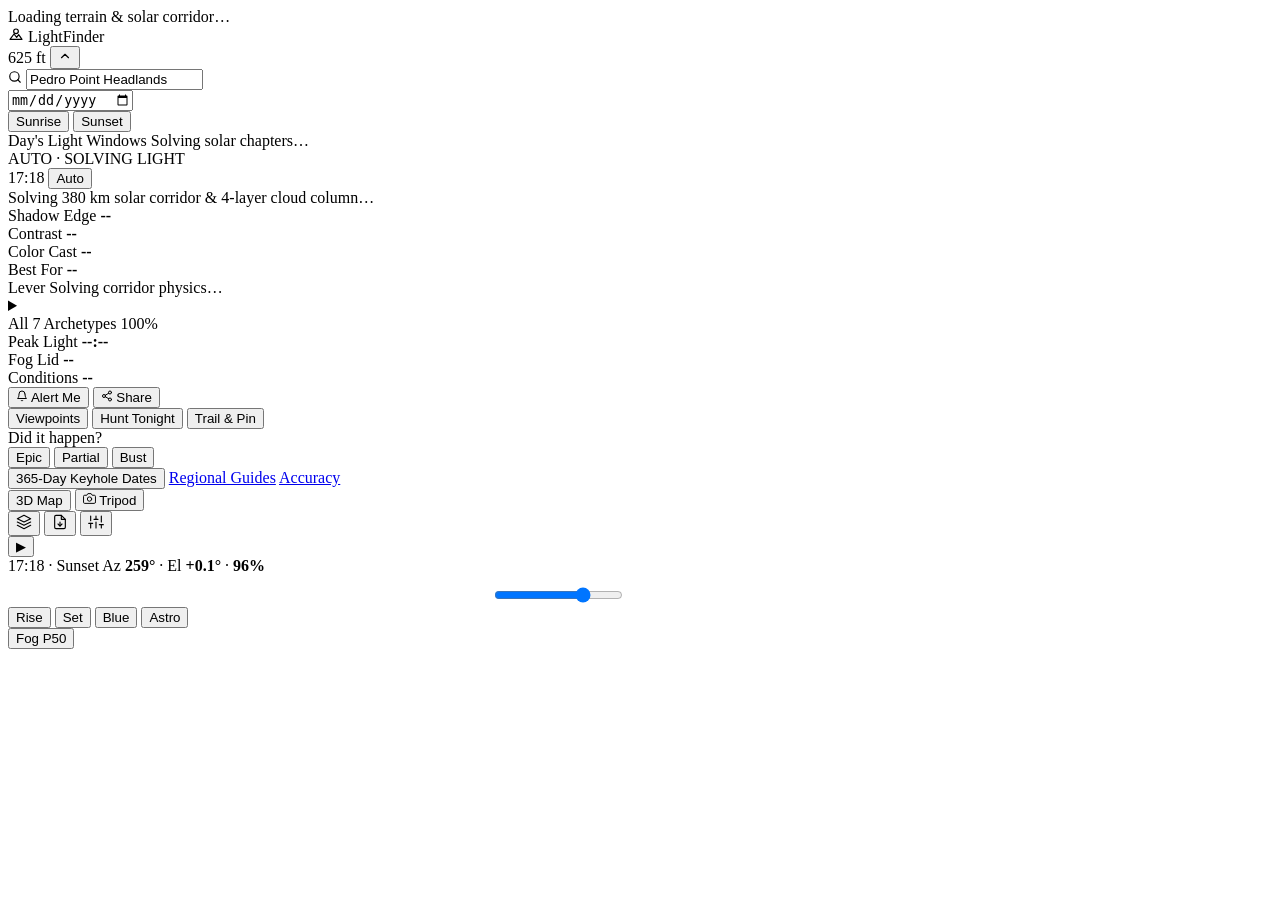
==== commit 0932a759: "feat(timeline): add solar Light Chapters strip and 24h archetype probability ribbon" ====
--- a/web/index.html
+++ b/web/index.html
@@ -7,7 +7,7 @@
   <title>LightFinder — 3D Light &amp; Lens Viewfinder</title>
   <meta name="description" content="LightFinder — 3D topographic terrain, 7-archetype probabilistic light engine, and 16–200mm lens viewfinder." />
   <link rel="icon" type="image/svg+xml" href="data:image/svg+xml,%3Csvg xmlns='http://www.w3.org/2000/svg' viewBox='0 0 24 24' fill='none' stroke='%23f59e0b' stroke-width='2' stroke-linecap='round' stroke-linejoin='round'%3E%3Ccircle cx='12' cy='8' r='3.5'/%3E%3Cpath d='M3 20l6-8 4 5 3-4 5 7H3z'/%3E%3C/svg%3E" />
-  <link rel="stylesheet" href="/styles.css?v=20261125a" />
+  <link rel="stylesheet" href="/styles.css?v=20261126a" />
   <script type="importmap">
     {
       "imports": {
@@ -153,6 +153,15 @@
       <div class="sheet-body" id="sheet-body">
         <!-- 7-Archetype Probabilistic 3D Scenario Switcher -->
         <section class="verdict-hero archetype-hero" id="archetype-brief-section" aria-label="Probabilistic Light Archetypes">
+          <!-- Time-Separated Solar Light Chapters (Dawn Blue -> AM Gold -> Midday -> PM Gold -> Dusk Blue) -->
+          <div class="light-chapters-block" id="light-chapters-block">
+            <div class="light-chapters-head">
+              <span class="light-chapters-title">Day's Light Windows</span>
+              <span class="light-chapters-range" id="active-chapter-window">Solving solar chapters…</span>
+            </div>
+            <div class="light-chapters-strip" id="light-chapters-strip" role="group" aria-label="Day's Light Chapters"></div>
+          </div>
+
           <div class="archetype-head-row">
             <div class="archetype-status-wrap">
               <span class="archetype-dot" id="archetype-active-dot" aria-hidden="true"></span>
@@ -460,25 +469,36 @@
           <span id="hud-phase-badge" hidden>Sunset</span>
         </div>
 
-        <div class="slider-field dock-slider-wrap">
-          <input
-            class="slider-input timeline-range"
-            id="time-scrubber"
-            type="range"
-            min="0"
-            max="1440"
-            value="1038"
-            step="1"
-            aria-label="24-Hour Solar and Astro Scrubber"
-          />
+        <div class="slider-field dock-slider-wrap" id="dock-slider-wrap">
+          <div class="timeline-ribbon-shell">
+            <canvas
+              id="timeline-archetype-ribbon"
+              class="timeline-archetype-ribbon"
+              width="480"
+              height="28"
+              aria-hidden="true"
+            ></canvas>
+            <input
+              class="slider-input timeline-range"
+              id="time-scrubber"
+              type="range"
+              min="0"
+              max="1440"
+              value="1038"
+              step="1"
+              aria-label="24-Hour Light Archetype Timeline Scrubber"
+            />
+            <div class="timeline-hover-tip" id="timeline-hover-tip" hidden></div>
+          </div>
+          <div class="timeline-ribbon-ticks" id="timeline-ribbon-ticks" aria-hidden="true"></div>
         </div>
 
         <div class="dock-quick-jumps" role="group" aria-label="Quick Light Jumps">
           <button type="button" class="dock-jump-btn" id="btn-jump-sunrise" title="Jump to Sunrise Golden Hour">Rise</button>
           <button type="button" class="dock-jump-btn is-active" id="btn-jump-sunset" title="Jump to Sunset Golden Hour">Set</button>
+          <button type="button" class="dock-jump-btn" id="btn-jump-bluehour" title="Jump to Dusk Blue Hour">Blue</button>
           <button type="button" class="dock-jump-btn" id="btn-jump-night" title="Jump to Astro / Milky Way Peak">Astro</button>
           <button type="button" id="btn-jump-dawn-astro" hidden>02:00</button>
-          <button type="button" id="btn-jump-bluehour" hidden>Blue</button>
         </div>
 
         <button type="button" class="dock-fog-chip" id="btn-cycle-fog-band" title="Cycle 3D probabilistic fog-sea lid (P10 / P50 / P90 / Off)">
@@ -888,6 +908,6 @@
     </div>
   </main>
 
-  <script type="module" src="/app.js?v=20261125b"></script>
+  <script type="module" src="/app.js?v=20261126a"></script>
 </body>
 </html>
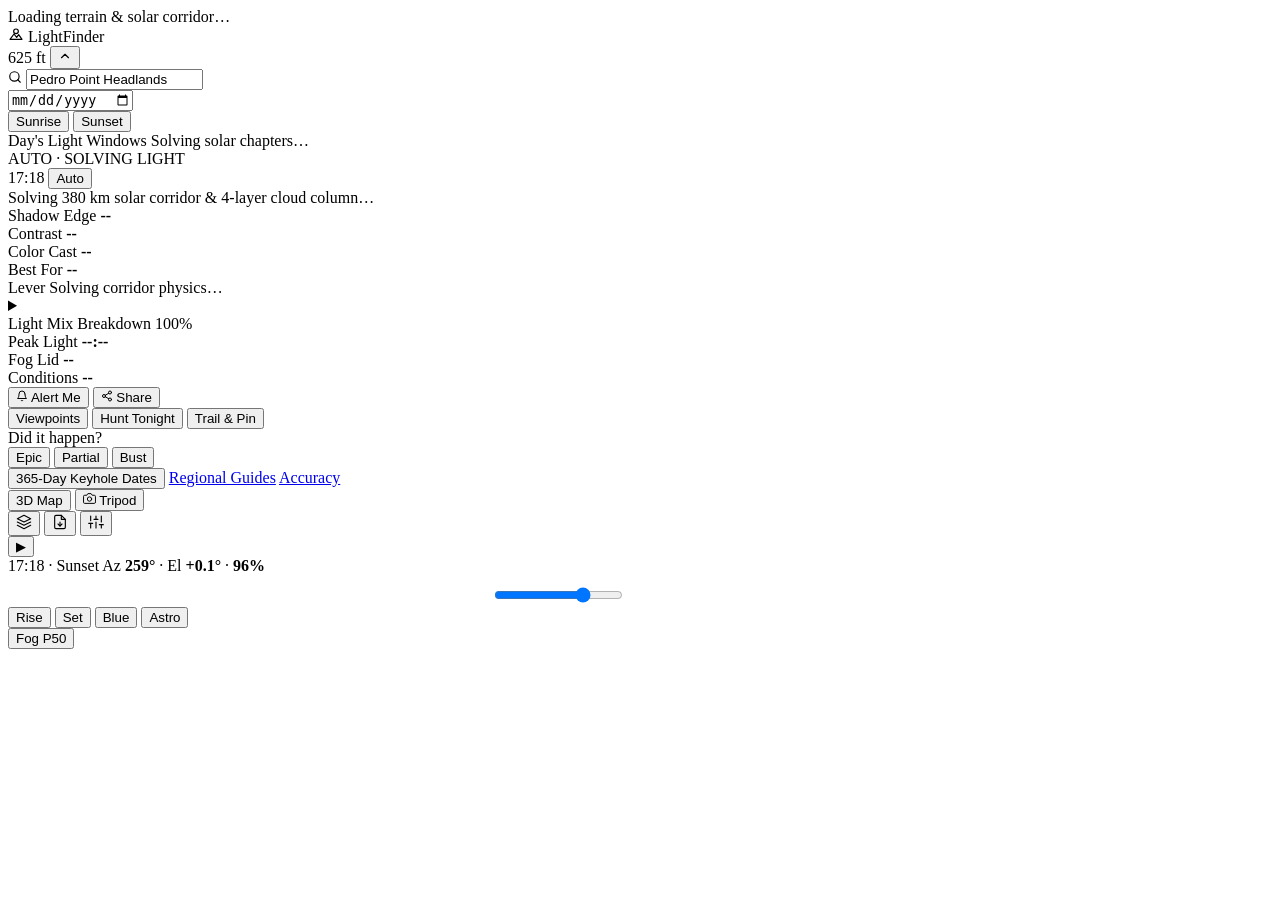
==== commit 6d783567: "feat(renderer): unified continuous physical sky/ground radiative shader and P10/P50/P90 realization " ====
--- a/web/index.html
+++ b/web/index.html
@@ -7,7 +7,7 @@
   <title>LightFinder — 3D Light &amp; Lens Viewfinder</title>
   <meta name="description" content="LightFinder — 3D topographic terrain, 7-archetype probabilistic light engine, and 16–200mm lens viewfinder." />
   <link rel="icon" type="image/svg+xml" href="data:image/svg+xml,%3Csvg xmlns='http://www.w3.org/2000/svg' viewBox='0 0 24 24' fill='none' stroke='%23f59e0b' stroke-width='2' stroke-linecap='round' stroke-linejoin='round'%3E%3Ccircle cx='12' cy='8' r='3.5'/%3E%3Cpath d='M3 20l6-8 4 5 3-4 5 7H3z'/%3E%3C/svg%3E" />
-  <link rel="stylesheet" href="/styles.css?v=20261126a" />
+  <link rel="stylesheet" href="/styles.css?v=20261126b" />
   <script type="importmap">
     {
       "imports": {
@@ -206,16 +206,16 @@
             </div>
           </div>
 
-          <!-- Collapsible Full 7-Archetype 100% Breakdown Bar -->
+          <!-- Collapsible Holistic Light Mix Breakdown Bar -->
           <details class="archetype-breakdown" id="archetype-breakdown-details">
             <summary class="archetype-breakdown-summary">
               <div class="archetype-breakdown-top">
-                <span>All 7 Archetypes</span>
+                <span>Light Mix Breakdown</span>
                 <span class="archetype-sum-pill" id="archetype-sum-label">100%</span>
               </div>
               <div class="archetype-stacked-bar" id="archetype-stacked-bar" aria-hidden="true"></div>
             </summary>
-            <div class="archetype-all7-list" id="archetype-all7-list" role="group" aria-label="Full 7-Archetype Probability Breakdown"></div>
+            <div class="archetype-all7-list" id="archetype-all7-list" role="group" aria-label="Full 7-Factor Light Mix Breakdown"></div>
           </details>
 
           <div class="brief-tri-stats">
@@ -908,6 +908,6 @@
     </div>
   </main>
 
-  <script type="module" src="/app.js?v=20261126a"></script>
+  <script type="module" src="/app.js?v=20261126b"></script>
 </body>
 </html>
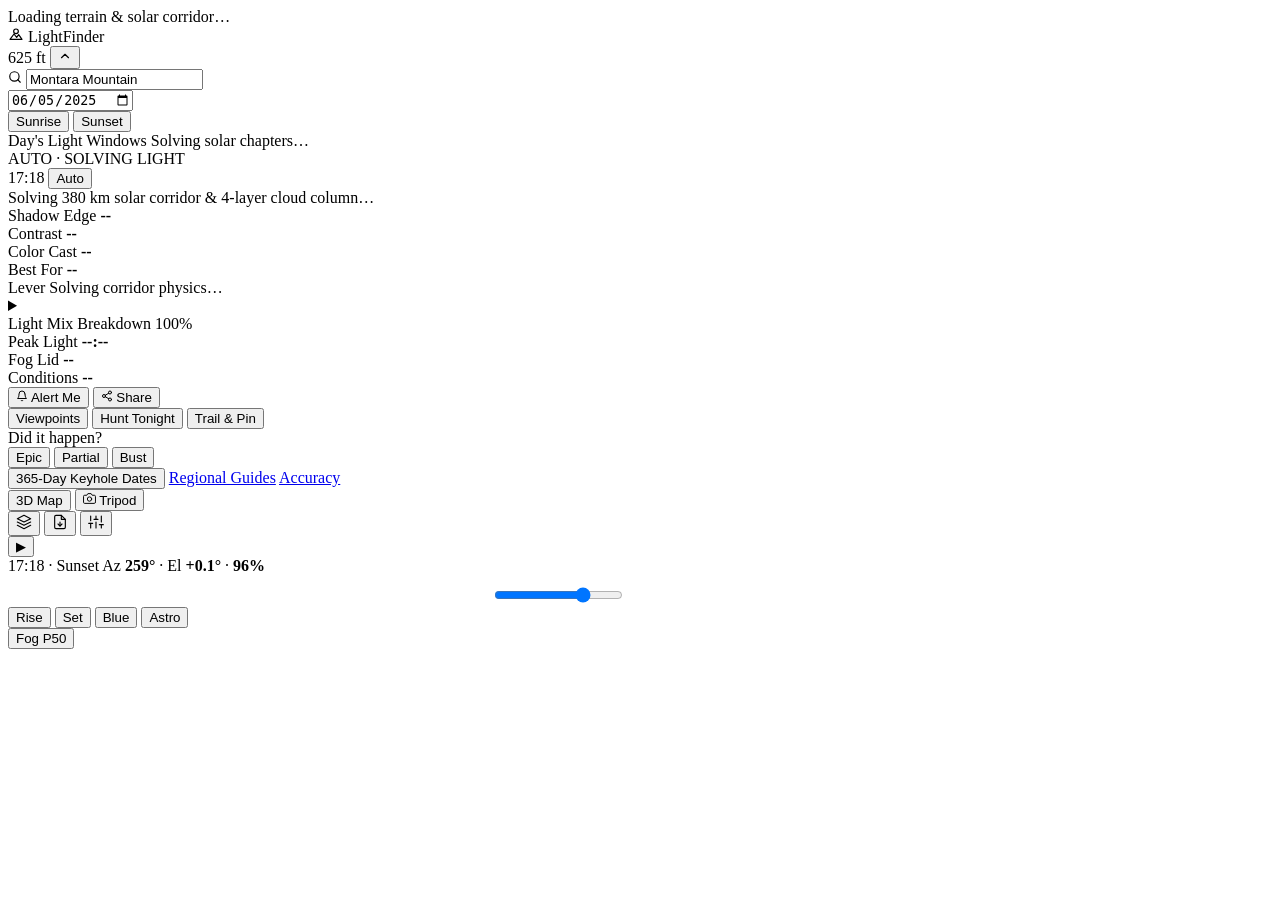
==== commit 8f50701e: "perf(terrain,web): add 3DEP raster prewarming, synthetic ridge viewpoints & AbortController scenario" ====
--- a/web/index.html
+++ b/web/index.html
@@ -97,7 +97,7 @@
         </div>
 
         <form id="query-form" class="sheet-controls" aria-label="Subject and Date">
-          <div class="spot-search-wrap" id="spot-search-wrap">
+          <search class="spot-search-wrap" id="spot-search-wrap">
             <svg class="spot-search-icon" width="14" height="14" viewBox="0 0 24 24" fill="none" stroke="currentColor" stroke-width="2" stroke-linecap="round" stroke-linejoin="round" aria-hidden="true">
               <circle cx="11" cy="11" r="8" />
               <line x1="21" y1="21" x2="16.65" y2="16.65" />
@@ -105,21 +105,26 @@
             <input
               type="search"
               id="spot-search-input"
+              name="spot"
               class="input-search"
-              value="Pedro Point Headlands"
+              value="Montara Mountain"
               placeholder="Search any US peak, lake, or GPS…"
               autocomplete="off"
+              autocorrect="off"
+              autocapitalize="none"
+              spellcheck="false"
+              enterkeyhint="search"
               aria-label="Search any US photography peak, lake, or GPS coordinates"
               aria-autocomplete="list"
               aria-controls="spot-search-results"
             />
             <div class="spot-search-dropdown" id="spot-search-results" role="listbox" hidden></div>
-          </div>
+          </search>
 
           <!-- Hidden legacy preset select kept in sync for quick benchmarks -->
           <select id="landmark-select" name="landmark" hidden>
-            <option value="Pedro Point Headlands" selected>Pedro Point Headlands</option>
-            <option value="Montara Mountain">Montara Mountain</option>
+            <option value="Montara Mountain" selected>Montara Mountain</option>
+            <option value="Pedro Point Headlands">Pedro Point Headlands</option>
             <option value="Half Dome">Half Dome</option>
             <option value="Clouds Rest">Clouds Rest</option>
             <option value="Upper Yosemite Fall">Upper Yosemite Fall</option>
@@ -131,7 +136,7 @@
           </select>
 
           <div class="sheet-date-phase-row">
-            <input type="date" id="shoot-date" class="input-date" name="date" aria-label="Shoot Date" />
+            <input type="date" id="shoot-date" class="input-date" name="date" value="2025-06-05" aria-label="Shoot Date" />
             <div class="phase-switch" role="tablist" aria-label="Light Phase">
               <button type="button" class="phase-btn" id="tab-corridor-sunrise" data-phase="sunrise">Sunrise</button>
               <button type="button" class="phase-btn is-active" id="tab-corridor-sunset" data-phase="sunset">Sunset</button>
@@ -639,10 +644,10 @@
           <div class="lab-fluid-banner">
             <div>
               <strong>WebGL2 3D Fluid Clouds</strong>
-              <p class="muted-note">Off by default for fast mobile &amp; desktop terrain. Enable on desktop GPUs for live volumetric advection.</p>
-            </div>
-            <button type="button" class="pill-btn gpu-telemetry-pill" id="viewport-gpu-pill" aria-pressed="false">
-              Fluid Lab: Off
+              <p class="muted-note">Live WebGL2 3D volumetric advection &amp; multi-layer cloud column.</p>
+            </div>
+            <button type="button" class="pill-btn gpu-telemetry-pill is-fluid-active" id="viewport-gpu-pill" aria-pressed="true">
+              Fluid Lab: On
             </button>
           </div>
 
@@ -679,7 +684,7 @@
                   <button type="button" class="seg-btn" data-fluid-quality="performance">Fast</button>
                 </div>
                 <div class="fluid-btn-row">
-                  <button type="button" class="btn-subtle btn-xs" id="btn-toggle-fluid-evolve">▶ Resume</button>
+                  <button type="button" class="btn-subtle btn-xs is-active" id="btn-toggle-fluid-evolve">⏸ Pause</button>
                   <button type="button" class="btn-subtle btn-xs" id="btn-reset-fluid-tuning">Reset Gains</button>
                 </div>
 
@@ -803,7 +808,7 @@
           <label class="check-row"><input type="checkbox" id="toggle-viewshed" /><span>Unobstructed Viewshed</span></label>
           <label class="check-row"><input type="checkbox" id="toggle-sun-beams" /><span>Grazing Light Vectors</span></label>
           <label class="check-row"><input type="checkbox" id="toggle-light-field" /><span>Valley Ray Lattice</span></label>
-          <label class="check-row"><input type="checkbox" id="toggle-atmosphere" /><span>GPU Fluid Lab (Opt-In)</span></label>
+          <label class="check-row"><input type="checkbox" id="toggle-atmosphere" checked /><span>GPU Fluid Lab</span></label>
         </div>
       </div>
     </div>
